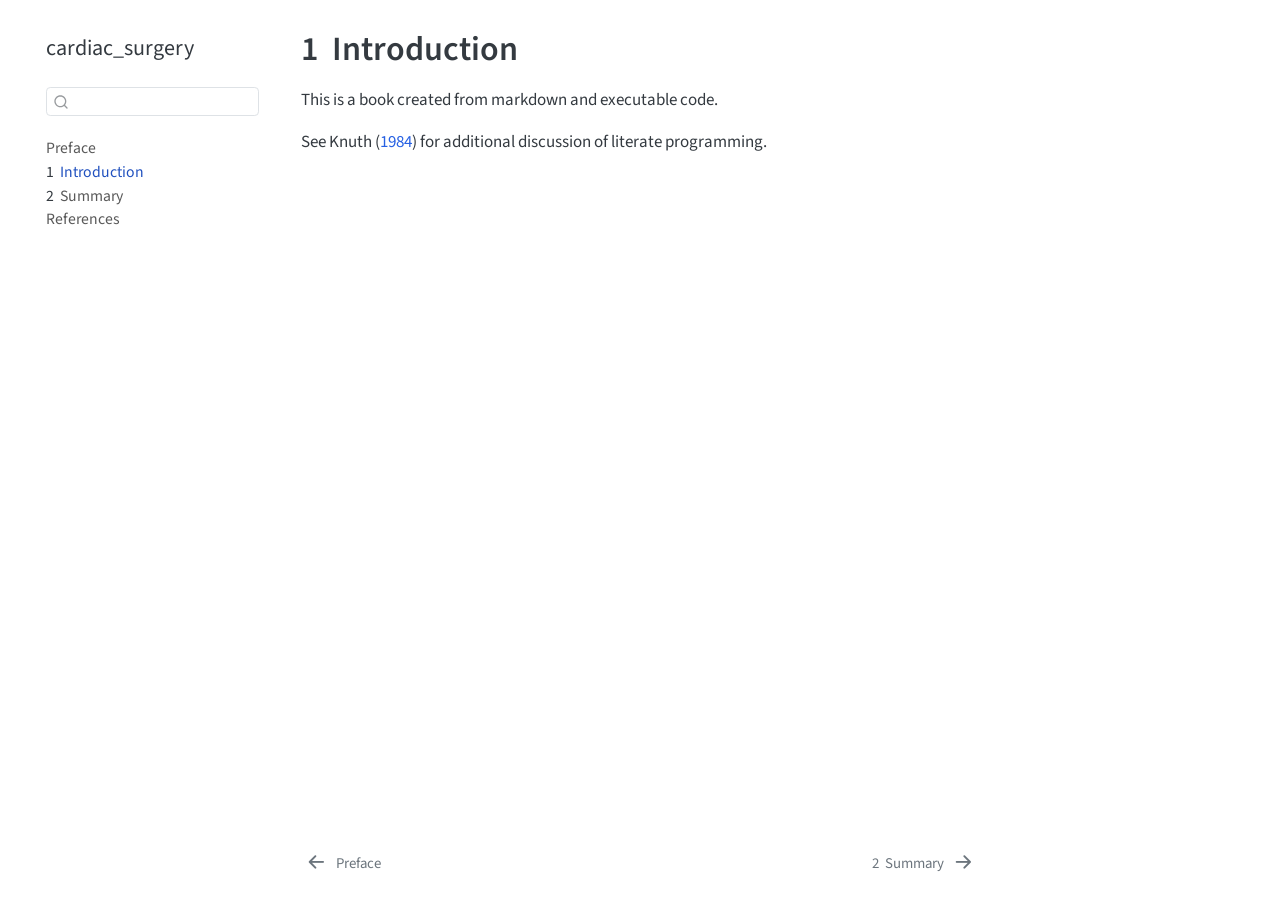
==== intro.html @ d1af0df1 "Built site for gh-pages" ====
<!DOCTYPE html>
<html xmlns="http://www.w3.org/1999/xhtml" lang="en" xml:lang="en"><head>

<meta charset="utf-8">
<meta name="generator" content="quarto-1.9.31">

<meta name="viewport" content="width=device-width, initial-scale=1.0, user-scalable=yes">


<title>1&nbsp; Introduction – cardiac_surgery</title>
<style>
/* Default styles provided by pandoc.
** See https://pandoc.org/MANUAL.html#variables-for-html for config info.
*/
code{white-space: pre-wrap;}
span.smallcaps{font-variant: small-caps;}
div.columns{display: flex; gap: min(4vw, 1.5em);}
div.column{flex: auto; overflow-x: auto;}
div.hanging-indent{margin-left: 1.5em; text-indent: -1.5em;}
ul.task-list{list-style: none;}
ul.task-list li input[type="checkbox"] {
  width: 0.8em;
  margin: 0 0.8em 0.2em -1em; /* quarto-specific, see https://github.com/quarto-dev/quarto-cli/issues/4556 */ 
  vertical-align: middle;
}
/* CSS for citations */
div.csl-bib-body { }
div.csl-entry {
  clear: both;
}
.hanging-indent div.csl-entry {
  margin-left:2em;
  text-indent:-2em;
}
div.csl-left-margin {
  min-width:2em;
  float:left;
}
div.csl-right-inline {
  margin-left:2em;
  padding-left:1em;
}
div.csl-indent {
  margin-left: 2em;
}</style>


<script src="site_libs/quarto-nav/quarto-nav.js"></script>
<script src="site_libs/quarto-nav/headroom.min.js"></script>
<script src="site_libs/clipboard/clipboard.min.js"></script>
<script src="site_libs/quarto-search/autocomplete.umd.js"></script>
<script src="site_libs/quarto-search/fuse.min.js"></script>
<script src="site_libs/quarto-search/quarto-search.js"></script>
<meta name="quarto:offset" content="./">
<link href="./summary.html" rel="next">
<link href="./index.html" rel="prev">
<script src="site_libs/quarto-html/quarto.js" type="module"></script>
<script src="site_libs/quarto-html/tabsets/tabsets.js" type="module"></script>
<script src="site_libs/quarto-html/popper.min.js"></script>
<script src="site_libs/quarto-html/tippy.umd.min.js"></script>
<script src="site_libs/quarto-html/anchor.min.js"></script>
<link href="site_libs/quarto-html/tippy.css" rel="stylesheet">
<link href="site_libs/quarto-html/quarto-syntax-highlighting-7c69b197886ae2a34062761d21e44731.css" rel="stylesheet" id="quarto-text-highlighting-styles">
<script src="site_libs/bootstrap/bootstrap.min.js"></script>
<link href="site_libs/bootstrap/bootstrap-icons.css" rel="stylesheet">
<link href="site_libs/bootstrap/bootstrap-d4045b4b44353af52047be16ea78c96f.min.css" rel="stylesheet" append-hash="true" id="quarto-bootstrap" data-mode="light">
<script id="quarto-search-options" type="application/json">{
  "location": "sidebar",
  "copy-button": false,
  "collapse-after": 3,
  "panel-placement": "start",
  "type": "textbox",
  "limit": 50,
  "keyboard-shortcut": [
    "f",
    "/",
    "s"
  ],
  "show-item-context": false,
  "language": {
    "search-no-results-text": "No results",
    "search-matching-documents-text": "matching documents",
    "search-copy-link-title": "Copy link to search",
    "search-hide-matches-text": "Hide additional matches",
    "search-more-match-text": "more match in this document",
    "search-more-matches-text": "more matches in this document",
    "search-clear-button-title": "Clear",
    "search-text-placeholder": "",
    "search-detached-cancel-button-title": "Cancel",
    "search-submit-button-title": "Submit",
    "search-label": "Search"
  }
}</script>


</head>

<body class="nav-sidebar floating quarto-light">

<div id="quarto-search-results"></div>
  <header id="quarto-header" class="headroom fixed-top">
  <nav class="quarto-secondary-nav">
    <div class="container-fluid d-flex">
      <button type="button" class="quarto-btn-toggle btn" data-bs-toggle="collapse" role="button" data-bs-target=".quarto-sidebar-collapse-item" aria-controls="quarto-sidebar" aria-expanded="false" aria-label="Toggle sidebar navigation" onclick="if (window.quartoToggleHeadroom) { window.quartoToggleHeadroom(); }">
        <i class="bi bi-layout-text-sidebar-reverse"></i>
      </button>
        <nav class="quarto-page-breadcrumbs" aria-label="breadcrumb"><ol class="breadcrumb"><li class="breadcrumb-item"><a href="./intro.html"><span class="chapter-number">1</span>&nbsp; <span class="chapter-title">Introduction</span></a></li></ol></nav>
        <a class="flex-grow-1" role="navigation" data-bs-toggle="collapse" data-bs-target=".quarto-sidebar-collapse-item" aria-controls="quarto-sidebar" aria-expanded="false" aria-label="Toggle sidebar navigation" onclick="if (window.quartoToggleHeadroom) { window.quartoToggleHeadroom(); }">      
        </a>
      <button type="button" class="btn quarto-search-button" aria-label="Search" onclick="window.quartoOpenSearch();">
        <i class="bi bi-search"></i>
      </button>
    </div>
  </nav>
</header>
<!-- content -->
<div id="quarto-content" class="quarto-container page-columns page-rows-contents page-layout-article">
<!-- sidebar -->
  <nav id="quarto-sidebar" class="sidebar collapse collapse-horizontal quarto-sidebar-collapse-item sidebar-navigation floating overflow-auto">
    <div class="pt-lg-2 mt-2 text-left sidebar-header">
    <div class="sidebar-title mb-0 py-0">
      <a href="./">cardiac_surgery</a> 
    </div>
      </div>
        <div class="mt-2 flex-shrink-0 align-items-center">
        <div class="sidebar-search">
        <div id="quarto-search" class="" title="Search"></div>
        </div>
        </div>
    <div class="sidebar-menu-container"> 
    <ul class="list-unstyled mt-1">
        <li class="sidebar-item">
  <div class="sidebar-item-container"> 
  <a href="./index.html" class="sidebar-item-text sidebar-link">
 <span class="menu-text">Preface</span></a>
  </div>
</li>
        <li class="sidebar-item">
  <div class="sidebar-item-container"> 
  <a href="./intro.html" class="sidebar-item-text sidebar-link active">
 <span class="menu-text"><span class="chapter-number">1</span>&nbsp; <span class="chapter-title">Introduction</span></span></a>
  </div>
</li>
        <li class="sidebar-item">
  <div class="sidebar-item-container"> 
  <a href="./summary.html" class="sidebar-item-text sidebar-link">
 <span class="menu-text"><span class="chapter-number">2</span>&nbsp; <span class="chapter-title">Summary</span></span></a>
  </div>
</li>
        <li class="sidebar-item">
  <div class="sidebar-item-container"> 
  <a href="./references.html" class="sidebar-item-text sidebar-link">
 <span class="menu-text">References</span></a>
  </div>
</li>
    </ul>
    </div>
</nav>
<div id="quarto-sidebar-glass" class="quarto-sidebar-collapse-item" data-bs-toggle="collapse" data-bs-target=".quarto-sidebar-collapse-item"></div>
<!-- margin-sidebar -->
    <div id="quarto-margin-sidebar" class="sidebar margin-sidebar zindex-bottom">
        
    </div>
<!-- main -->
<main class="content" id="quarto-document-content">

<header id="title-block-header" class="quarto-title-block default">
<div class="quarto-title">
<h1 class="title"><span class="chapter-number">1</span>&nbsp; <span class="chapter-title">Introduction</span></h1>
</div>



<div class="quarto-title-meta">

    
  
    
  </div>
  


</header>


<p>This is a book created from markdown and executable code.</p>
<p>See <span class="citation" data-cites="knuth84">Knuth (<a href="references.html#ref-knuth84" role="doc-biblioref">1984</a>)</span> for additional discussion of literate programming.</p>


<div id="refs" class="references csl-bib-body hanging-indent" role="list" style="display: none">
<div id="ref-knuth84" class="csl-entry" role="listitem">
Knuth, Donald E. 1984. <span>“Literate Programming.”</span> <em>Comput. J.</em> (USA) 27 (2): 97–111. <a href="https://doi.org/10.1093/comjnl/27.2.97">https://doi.org/10.1093/comjnl/27.2.97</a>.
</div>
</div>

</main> <!-- /main -->
<script id="quarto-html-after-body" type="application/javascript">
  window.document.addEventListener("DOMContentLoaded", function (event) {
    const icon = "";
    const anchorJS = new window.AnchorJS();
    anchorJS.options = {
      placement: 'right',
      icon: icon
    };
    anchorJS.add('.anchored');
    const isCodeAnnotation = (el) => {
      for (const clz of el.classList) {
        if (clz.startsWith('code-annotation-')) {                     
          return true;
        }
      }
      return false;
    }
    const onCopySuccess = function(e) {
      // button target
      const button = e.trigger;
      // don't keep focus
      button.blur();
      // flash "checked"
      button.classList.add('code-copy-button-checked');
      var currentTitle = button.getAttribute("title");
      button.setAttribute("title", "Copied!");
      let tooltip;
      if (window.bootstrap) {
        button.setAttribute("data-bs-toggle", "tooltip");
        button.setAttribute("data-bs-placement", "left");
        button.setAttribute("data-bs-title", "Copied!");
        tooltip = new bootstrap.Tooltip(button, 
          { trigger: "manual", 
            customClass: "code-copy-button-tooltip",
            offset: [0, -8]});
        tooltip.show();    
      }
      setTimeout(function() {
        if (tooltip) {
          tooltip.hide();
          button.removeAttribute("data-bs-title");
          button.removeAttribute("data-bs-toggle");
          button.removeAttribute("data-bs-placement");
        }
        button.setAttribute("title", currentTitle);
        button.classList.remove('code-copy-button-checked');
      }, 1000);
      // clear code selection
      e.clearSelection();
    }
    const getTextToCopy = function(trigger) {
      const outerScaffold = trigger.parentElement.cloneNode(true);
      const codeEl = outerScaffold.querySelector('code');
      for (const childEl of codeEl.children) {
        if (isCodeAnnotation(childEl)) {
          childEl.remove();
        }
      }
      return codeEl.innerText;
    }
    const clipboard = new window.ClipboardJS('.code-copy-button:not([data-in-quarto-modal])', {
      text: getTextToCopy
    });
    clipboard.on('success', onCopySuccess);
    if (window.document.getElementById('quarto-embedded-source-code-modal')) {
      const clipboardModal = new window.ClipboardJS('.code-copy-button[data-in-quarto-modal]', {
        text: getTextToCopy,
        container: window.document.getElementById('quarto-embedded-source-code-modal')
      });
      clipboardModal.on('success', onCopySuccess);
    }
      var localhostRegex = new RegExp(/^(?:http|https):\/\/localhost\:?[0-9]*\//);
      var mailtoRegex = new RegExp(/^mailto:/);
        var filterRegex = new RegExp('/' + window.location.host + '/');
      var isInternal = (href) => {
          return filterRegex.test(href) || localhostRegex.test(href) || mailtoRegex.test(href);
      }
      // Inspect non-navigation links and adorn them if external
     var links = window.document.querySelectorAll('a[href]:not(.nav-link):not(.navbar-brand):not(.toc-action):not(.sidebar-link):not(.sidebar-item-toggle):not(.pagination-link):not(.no-external):not([aria-hidden]):not(.dropdown-item):not(.quarto-navigation-tool):not(.about-link)');
      for (var i=0; i<links.length; i++) {
        const link = links[i];
        if (!isInternal(link.href)) {
          // undo the damage that might have been done by quarto-nav.js in the case of
          // links that we want to consider external
          if (link.dataset.originalHref !== undefined) {
            link.href = link.dataset.originalHref;
          }
        }
      }
    function tippyHover(el, contentFn, onTriggerFn, onUntriggerFn) {
      const config = {
        allowHTML: true,
        maxWidth: 500,
        delay: 100,
        arrow: false,
        appendTo: function(el) {
            return el.parentElement;
        },
        interactive: true,
        interactiveBorder: 10,
        theme: 'quarto',
        placement: 'bottom-start',
      };
      if (contentFn) {
        config.content = contentFn;
      }
      if (onTriggerFn) {
        config.onTrigger = onTriggerFn;
      }
      if (onUntriggerFn) {
        config.onUntrigger = onUntriggerFn;
      }
      window.tippy(el, config); 
    }
    const noterefs = window.document.querySelectorAll('a[role="doc-noteref"]');
    for (var i=0; i<noterefs.length; i++) {
      const ref = noterefs[i];
      tippyHover(ref, function() {
        // use id or data attribute instead here
        let href = ref.getAttribute('data-footnote-href') || ref.getAttribute('href');
        try { href = new URL(href).hash; } catch {}
        const id = href.replace(/^#\/?/, "");
        const note = window.document.getElementById(id);
        if (note) {
          return note.innerHTML;
        } else {
          return "";
        }
      });
    }
    const xrefs = window.document.querySelectorAll('a.quarto-xref');
    const processXRef = (id, note) => {
      // Strip column container classes
      const stripColumnClz = (el) => {
        el.classList.remove("page-full", "page-columns");
        if (el.children) {
          for (const child of el.children) {
            stripColumnClz(child);
          }
        }
      }
      stripColumnClz(note)
      if (id === null || id.startsWith('sec-')) {
        // Special case sections, only their first couple elements
        const container = document.createElement("div");
        if (note.children && note.children.length > 2) {
          container.appendChild(note.children[0].cloneNode(true));
          for (let i = 1; i < note.children.length; i++) {
            const child = note.children[i];
            if (child.tagName === "P" && child.innerText === "") {
              continue;
            } else {
              container.appendChild(child.cloneNode(true));
              break;
            }
          }
          if (window.Quarto?.typesetMath) {
            window.Quarto.typesetMath(container);
          }
          return container.innerHTML
        } else {
          if (window.Quarto?.typesetMath) {
            window.Quarto.typesetMath(note);
          }
          return note.innerHTML;
        }
      } else {
        // Remove any anchor links if they are present
        const anchorLink = note.querySelector('a.anchorjs-link');
        if (anchorLink) {
          anchorLink.remove();
        }
        if (window.Quarto?.typesetMath) {
          window.Quarto.typesetMath(note);
        }
        if (note.classList.contains("callout")) {
          return note.outerHTML;
        } else {
          return note.innerHTML;
        }
      }
    }
    for (var i=0; i<xrefs.length; i++) {
      const xref = xrefs[i];
      tippyHover(xref, undefined, function(instance) {
        instance.disable();
        let url = xref.getAttribute('href');
        let hash = undefined; 
        if (url.startsWith('#')) {
          hash = url;
        } else {
          try { hash = new URL(url).hash; } catch {}
        }
        if (hash) {
          const id = hash.replace(/^#\/?/, "");
          const note = window.document.getElementById(id);
          if (note !== null) {
            try {
              const html = processXRef(id, note.cloneNode(true));
              instance.setContent(html);
            } finally {
              instance.enable();
              instance.show();
            }
          } else {
            // See if we can fetch this
            fetch(url.split('#')[0])
            .then(res => res.text())
            .then(html => {
              const parser = new DOMParser();
              const htmlDoc = parser.parseFromString(html, "text/html");
              const note = htmlDoc.getElementById(id);
              if (note !== null) {
                const html = processXRef(id, note);
                instance.setContent(html);
              } 
            }).finally(() => {
              instance.enable();
              instance.show();
            });
          }
        } else {
          // See if we can fetch a full url (with no hash to target)
          // This is a special case and we should probably do some content thinning / targeting
          fetch(url)
          .then(res => res.text())
          .then(html => {
            const parser = new DOMParser();
            const htmlDoc = parser.parseFromString(html, "text/html");
            const note = htmlDoc.querySelector('main.content');
            if (note !== null) {
              // This should only happen for chapter cross references
              // (since there is no id in the URL)
              // remove the first header
              if (note.children.length > 0 && note.children[0].tagName === "HEADER") {
                note.children[0].remove();
              }
              const html = processXRef(null, note);
              instance.setContent(html);
            } 
          }).finally(() => {
            instance.enable();
            instance.show();
          });
        }
      }, function(instance) {
      });
    }
        let selectedAnnoteEl;
        const selectorForAnnotation = ( cell, annotation) => {
          let cellAttr = 'data-code-cell="' + cell + '"';
          let lineAttr = 'data-code-annotation="' +  annotation + '"';
          const selector = 'span[' + cellAttr + '][' + lineAttr + ']';
          return selector;
        }
        const selectCodeLines = (annoteEl) => {
          const doc = window.document;
          const targetCell = annoteEl.getAttribute("data-target-cell");
          const targetAnnotation = annoteEl.getAttribute("data-target-annotation");
          const annoteSpan = window.document.querySelector(selectorForAnnotation(targetCell, targetAnnotation));
          const lines = annoteSpan.getAttribute("data-code-lines").split(",");
          const lineIds = lines.map((line) => {
            return targetCell + "-" + line;
          })
          let top = null;
          let height = null;
          let parent = null;
          if (lineIds.length > 0) {
              //compute the position of the single el (top and bottom and make a div)
              const el = window.document.getElementById(lineIds[0]);
              top = el.offsetTop;
              height = el.offsetHeight;
              parent = el.parentElement.parentElement;
            if (lineIds.length > 1) {
              const lastEl = window.document.getElementById(lineIds[lineIds.length - 1]);
              const bottom = lastEl.offsetTop + lastEl.offsetHeight;
              height = bottom - top;
            }
            if (top !== null && height !== null && parent !== null) {
              // cook up a div (if necessary) and position it 
              let div = window.document.getElementById("code-annotation-line-highlight");
              if (div === null) {
                div = window.document.createElement("div");
                div.setAttribute("id", "code-annotation-line-highlight");
                div.style.position = 'absolute';
                parent.appendChild(div);
              }
              div.style.top = top - 2 + "px";
              div.style.height = height + 4 + "px";
              div.style.left = 0;
              let gutterDiv = window.document.getElementById("code-annotation-line-highlight-gutter");
              if (gutterDiv === null) {
                gutterDiv = window.document.createElement("div");
                gutterDiv.setAttribute("id", "code-annotation-line-highlight-gutter");
                gutterDiv.style.position = 'absolute';
                const codeCell = window.document.getElementById(targetCell);
                const gutter = codeCell.querySelector('.code-annotation-gutter');
                gutter.appendChild(gutterDiv);
              }
              gutterDiv.style.top = top - 2 + "px";
              gutterDiv.style.height = height + 4 + "px";
            }
            selectedAnnoteEl = annoteEl;
          }
        };
        const unselectCodeLines = () => {
          const elementsIds = ["code-annotation-line-highlight", "code-annotation-line-highlight-gutter"];
          elementsIds.forEach((elId) => {
            const div = window.document.getElementById(elId);
            if (div) {
              div.remove();
            }
          });
          selectedAnnoteEl = undefined;
        };
          // Handle positioning of the toggle
      window.addEventListener(
        "resize",
        throttle(() => {
          elRect = undefined;
          if (selectedAnnoteEl) {
            selectCodeLines(selectedAnnoteEl);
          }
        }, 10)
      );
      function throttle(fn, ms) {
      let throttle = false;
      let timer;
        return (...args) => {
          if(!throttle) { // first call gets through
              fn.apply(this, args);
              throttle = true;
          } else { // all the others get throttled
              if(timer) clearTimeout(timer); // cancel #2
              timer = setTimeout(() => {
                fn.apply(this, args);
                timer = throttle = false;
              }, ms);
          }
        };
      }
        // Attach click handler to the DT
        const annoteDls = window.document.querySelectorAll('dt[data-target-cell]');
        for (const annoteDlNode of annoteDls) {
          annoteDlNode.addEventListener('click', (event) => {
            const clickedEl = event.target;
            if (clickedEl !== selectedAnnoteEl) {
              unselectCodeLines();
              const activeEl = window.document.querySelector('dt[data-target-cell].code-annotation-active');
              if (activeEl) {
                activeEl.classList.remove('code-annotation-active');
              }
              selectCodeLines(clickedEl);
              clickedEl.classList.add('code-annotation-active');
            } else {
              // Unselect the line
              unselectCodeLines();
              clickedEl.classList.remove('code-annotation-active');
            }
          });
        }
    const findCites = (el) => {
      const parentEl = el.parentElement;
      if (parentEl) {
        const cites = parentEl.dataset.cites;
        if (cites) {
          return {
            el,
            cites: cites.split(' ')
          };
        } else {
          return findCites(el.parentElement)
        }
      } else {
        return undefined;
      }
    };
    var bibliorefs = window.document.querySelectorAll('a[role="doc-biblioref"]');
    for (var i=0; i<bibliorefs.length; i++) {
      const ref = bibliorefs[i];
      const citeInfo = findCites(ref);
      if (citeInfo) {
        tippyHover(citeInfo.el, function() {
          var popup = window.document.createElement('div');
          citeInfo.cites.forEach(function(cite) {
            var citeDiv = window.document.createElement('div');
            citeDiv.classList.add('hanging-indent');
            citeDiv.classList.add('csl-entry');
            var biblioDiv = window.document.getElementById('ref-' + cite);
            if (biblioDiv) {
              citeDiv.innerHTML = biblioDiv.innerHTML;
            }
            popup.appendChild(citeDiv);
          });
          return popup.innerHTML;
        });
      }
    }
  });
  </script>
<nav class="page-navigation">
  <div class="nav-page nav-page-previous">
      <a href="./index.html" class="pagination-link" aria-label="Preface">
        <i class="bi bi-arrow-left-short"></i> <span class="nav-page-text">Preface</span>
      </a>          
  </div>
  <div class="nav-page nav-page-next">
      <a href="./summary.html" class="pagination-link" aria-label="Summary">
        <span class="nav-page-text"><span class="chapter-number">2</span>&nbsp; <span class="chapter-title">Summary</span></span> <i class="bi bi-arrow-right-short"></i>
      </a>
  </div>
</nav>
</div> <!-- /content -->




</body></html>
---- site_libs/quarto-html/tippy.css ----
.tippy-box[data-animation=fade][data-state=hidden]{opacity:0}[data-tippy-root]{max-width:calc(100vw - 10px)}.tippy-box{position:relative;background-color:#333;color:#fff;border-radius:4px;font-size:14px;line-height:1.4;white-space:normal;outline:0;transition-property:transform,visibility,opacity}.tippy-box[data-placement^=top]>.tippy-arrow{bottom:0}.tippy-box[data-placement^=top]>.tippy-arrow:before{bottom:-7px;left:0;border-width:8px 8px 0;border-top-color:initial;transform-origin:center top}.tippy-box[data-placement^=bottom]>.tippy-arrow{top:0}.tippy-box[data-placement^=bottom]>.tippy-arrow:before{top:-7px;left:0;border-width:0 8px 8px;border-bottom-color:initial;transform-origin:center bottom}.tippy-box[data-placement^=left]>.tippy-arrow{right:0}.tippy-box[data-placement^=left]>.tippy-arrow:before{border-width:8px 0 8px 8px;border-left-color:initial;right:-7px;transform-origin:center left}.tippy-box[data-placement^=right]>.tippy-arrow{left:0}.tippy-box[data-placement^=right]>.tippy-arrow:before{left:-7px;border-width:8px 8px 8px 0;border-right-color:initial;transform-origin:center right}.tippy-box[data-inertia][data-state=visible]{transition-timing-function:cubic-bezier(.54,1.5,.38,1.11)}.tippy-arrow{width:16px;height:16px;color:#333}.tippy-arrow:before{content:"";position:absolute;border-color:transparent;border-style:solid}.tippy-content{position:relative;padding:5px 9px;z-index:1}
---- site_libs/quarto-html/quarto-syntax-highlighting-7c69b197886ae2a34062761d21e44731.css ----
/* quarto syntax highlight colors */
:root {
  --quarto-hl-ot-color: #003B4F;
  --quarto-hl-at-color: #657422;
  --quarto-hl-ss-color: #20794D;
  --quarto-hl-an-color: #5E5E5E;
  --quarto-hl-fu-color: #4758AB;
  --quarto-hl-st-color: #20794D;
  --quarto-hl-cf-color: #003B4F;
  --quarto-hl-op-color: #5E5E5E;
  --quarto-hl-er-color: #AD0000;
  --quarto-hl-bn-color: #AD0000;
  --quarto-hl-al-color: #AD0000;
  --quarto-hl-va-color: #111111;
  --quarto-hl-bu-color: inherit;
  --quarto-hl-ex-color: inherit;
  --quarto-hl-pp-color: #AD0000;
  --quarto-hl-in-color: #5E5E5E;
  --quarto-hl-vs-color: #20794D;
  --quarto-hl-wa-color: #5E5E5E;
  --quarto-hl-do-color: #5E5E5E;
  --quarto-hl-im-color: #00769E;
  --quarto-hl-ch-color: #20794D;
  --quarto-hl-dt-color: #AD0000;
  --quarto-hl-fl-color: #AD0000;
  --quarto-hl-co-color: #5E5E5E;
  --quarto-hl-cv-color: #5E5E5E;
  --quarto-hl-cn-color: #8f5902;
  --quarto-hl-sc-color: #5E5E5E;
  --quarto-hl-dv-color: #AD0000;
  --quarto-hl-kw-color: #003B4F;
}

/* other quarto variables */
:root {
  --quarto-font-monospace: SFMono-Regular, Menlo, Monaco, Consolas, "Liberation Mono", "Courier New", monospace;
}

/* syntax highlight based on Pandoc's rules */
pre > code.sourceCode > span {
  color: #003B4F;
}

code.sourceCode > span {
  color: #003B4F;
}

div.sourceCode,
div.sourceCode pre.sourceCode {
  color: #003B4F;
}

/* Normal */
code span {
  color: #003B4F;
}

/* Alert */
code span.al {
  color: #AD0000;
  font-style: inherit;
}

/* Annotation */
code span.an {
  color: #5E5E5E;
  font-style: inherit;
}

/* Attribute */
code span.at {
  color: #657422;
  font-style: inherit;
}

/* BaseN */
code span.bn {
  color: #AD0000;
  font-style: inherit;
}

/* BuiltIn */
code span.bu {
  font-style: inherit;
}

/* ControlFlow */
code span.cf {
  color: #003B4F;
  font-weight: bold;
  font-style: inherit;
}

/* Char */
code span.ch {
  color: #20794D;
  font-style: inherit;
}

/* Constant */
code span.cn {
  color: #8f5902;
  font-style: inherit;
}

/* Comment */
code span.co {
  color: #5E5E5E;
  font-style: inherit;
}

/* CommentVar */
code span.cv {
  color: #5E5E5E;
  font-style: italic;
}

/* Documentation */
code span.do {
  color: #5E5E5E;
  font-style: italic;
}

/* DataType */
code span.dt {
  color: #AD0000;
  font-style: inherit;
}

/* DecVal */
code span.dv {
  color: #AD0000;
  font-style: inherit;
}

/* Error */
code span.er {
  color: #AD0000;
  font-style: inherit;
}

/* Extension */
code span.ex {
  font-style: inherit;
}

/* Float */
code span.fl {
  color: #AD0000;
  font-style: inherit;
}

/* Function */
code span.fu {
  color: #4758AB;
  font-style: inherit;
}

/* Import */
code span.im {
  color: #00769E;
  font-style: inherit;
}

/* Information */
code span.in {
  color: #5E5E5E;
  font-style: inherit;
}

/* Keyword */
code span.kw {
  color: #003B4F;
  font-weight: bold;
  font-style: inherit;
}

/* Operator */
code span.op {
  color: #5E5E5E;
  font-style: inherit;
}

/* Other */
code span.ot {
  color: #003B4F;
  font-style: inherit;
}

/* Preprocessor */
code span.pp {
  color: #AD0000;
  font-style: inherit;
}

/* SpecialChar */
code span.sc {
  color: #5E5E5E;
  font-style: inherit;
}

/* SpecialString */
code span.ss {
  color: #20794D;
  font-style: inherit;
}

/* String */
code span.st {
  color: #20794D;
  font-style: inherit;
}

/* Variable */
code span.va {
  color: #111111;
  font-style: inherit;
}

/* VerbatimString */
code span.vs {
  color: #20794D;
  font-style: inherit;
}

/* Warning */
code span.wa {
  color: #5E5E5E;
  font-style: italic;
}

.prevent-inlining {
  content: "</";
}

/*# sourceMappingURL=606289f1d48f6b05ba16068311e045b6.css.map */
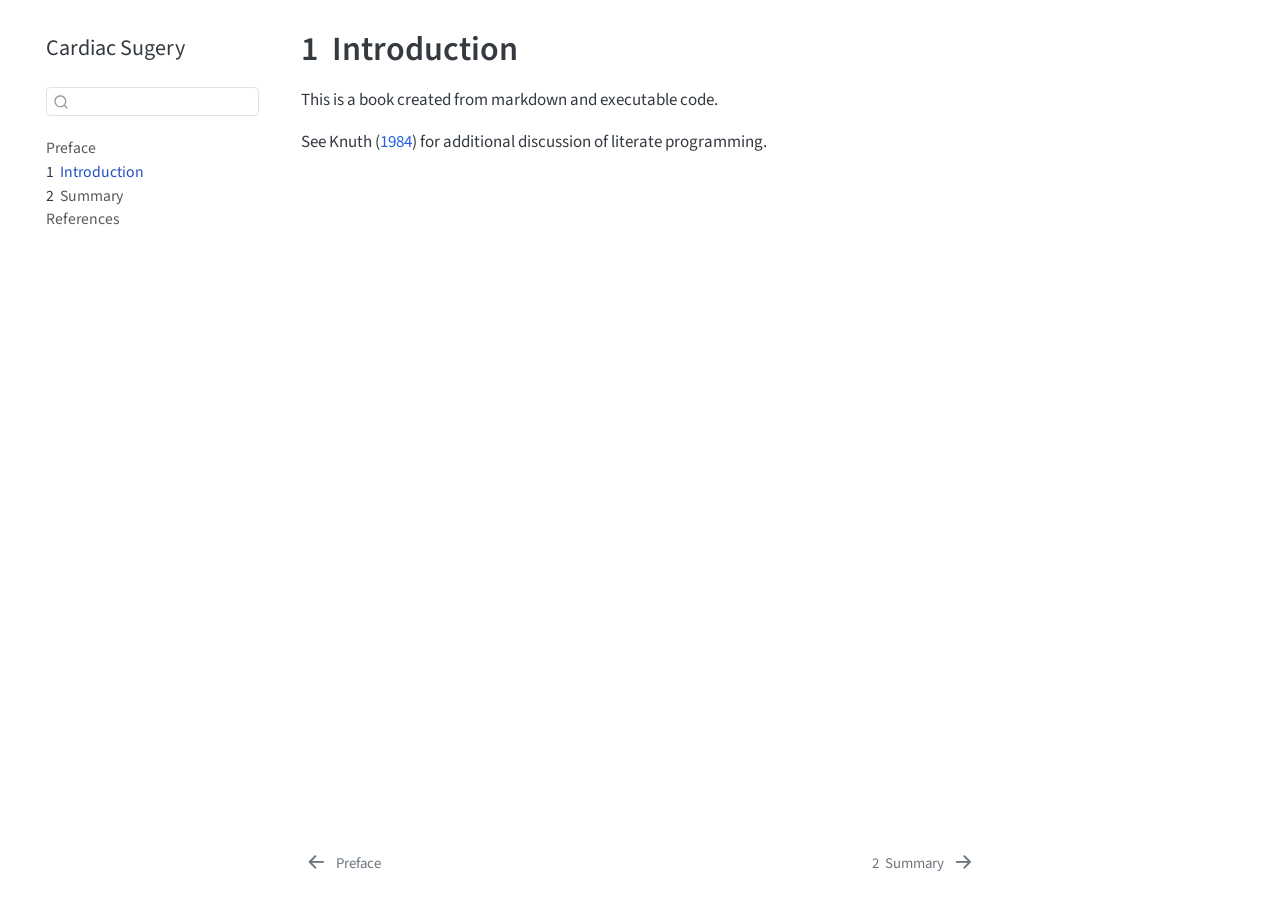
==== commit bd68d5d8: "Built site for gh-pages" ====
--- a/intro.html
+++ b/intro.html
@@ -7,7 +7,7 @@
 <meta name="viewport" content="width=device-width, initial-scale=1.0, user-scalable=yes">
 
 
-<title>1&nbsp; Introduction – cardiac_surgery</title>
+<title>1&nbsp; Introduction – Cardiac Sugery</title>
 <style>
 /* Default styles provided by pandoc.
 ** See https://pandoc.org/MANUAL.html#variables-for-html for config info.
@@ -119,7 +119,7 @@
   <nav id="quarto-sidebar" class="sidebar collapse collapse-horizontal quarto-sidebar-collapse-item sidebar-navigation floating overflow-auto">
     <div class="pt-lg-2 mt-2 text-left sidebar-header">
     <div class="sidebar-title mb-0 py-0">
-      <a href="./">cardiac_surgery</a> 
+      <a href="./">Cardiac Sugery</a> 
     </div>
       </div>
         <div class="mt-2 flex-shrink-0 align-items-center">
